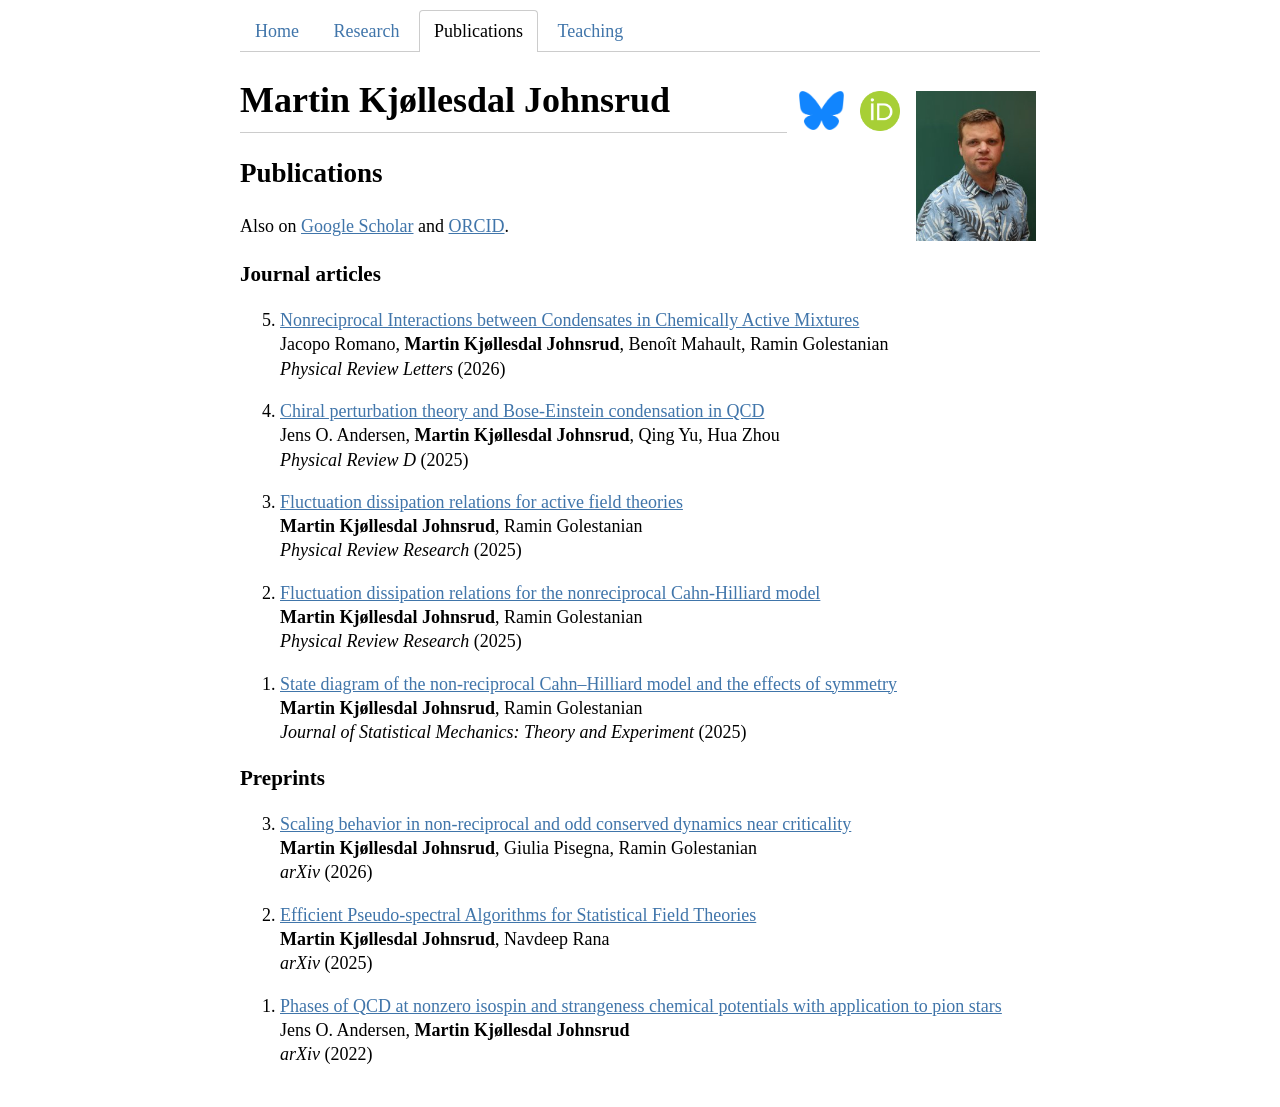
==== publications.html @ d0563165 "." ====
<!DOCTYPE html>
<html lang="en">
<head>
    <meta charset="utf-8">
    <meta name="viewport" content="width=device-width, initial-scale=1">
    <title>Publications – Martin Kjøllesdal Johnsrud</title>
    <link rel="stylesheet" href="style.css">
</head>

<body>

    <header>
        <nav>
            <a href="index.html">Home</a>
            <a href="research.html">Research</a>
            <a href="publications.html" class="active">Publications</a>
            <a href="teaching.html">Teaching</a>
        </nav>
        <h1>
        <img src="media/mkjohnsrud.jpeg" alt="Martin Kjøllesdal Johnsrud">
        <a href="https://orcid.org/0000-0001-8460-7149"><img src="media/ORCID_iD.png" alt="ORCID" style="width:40px"></a>
        <a href="https://bsky.app/profile/martinjohnsrud.bsky.social"><img src="media/Bluesky.png" alt="Bluesky" style="width:45px"></a>
        <span class="name">Martin Kjøllesdal Johnsrud</span>
        </h1>
    </header>

    <h2>Publications</h2>

    <p>
        Also on <a href="https://scholar.google.com/citations?hl=en&user=3lZ1B14AAAAJ">Google Scholar</a>
        and <a href="https://orcid.org/0000-0001-8460-7149">ORCID</a>.
    </p>

    <!-- ORCID START: generated by scripts/update_publications.py, edits here are overwritten -->
    <h3>Journal articles</h3>
    <ol class="publications" reversed>
        <li>
            <a href="https://doi.org/10.1103/mrpd-rgnx">Nonreciprocal Interactions between Condensates in Chemically Active Mixtures</a><br>
            Jacopo Romano, <b>Martin Kjøllesdal Johnsrud</b>, Benoît Mahault, Ramin Golestanian<br>
            <em>Physical Review Letters</em> (2026)
        </li>
        <li>
            <a href="https://doi.org/10.1103/PhysRevD.111.034017">Chiral perturbation theory and Bose-Einstein condensation in QCD</a><br>
            Jens O. Andersen, <b>Martin Kjøllesdal Johnsrud</b>, Qing Yu, Hua Zhou<br>
            <em>Physical Review D</em> (2025)
        </li>
        <li>
            <a href="https://doi.org/10.1103/xx4z-lj5c">Fluctuation dissipation relations for active field theories</a><br>
            <b>Martin Kjøllesdal Johnsrud</b>, Ramin Golestanian<br>
            <em>Physical Review Research</em> (2025)
        </li>
        <li>
            <a href="https://doi.org/10.1103/flzv-lq7x">Fluctuation dissipation relations for the nonreciprocal Cahn-Hilliard model</a><br>
            <b>Martin Kjøllesdal Johnsrud</b>, Ramin Golestanian<br>
            <em>Physical Review Research</em> (2025)
        </li>
        <li>
            <a href="https://doi.org/10.1088/1742-5468/ae22e9">State diagram of the non-reciprocal Cahn–Hilliard model and the effects of symmetry</a><br>
            <b>Martin Kjøllesdal Johnsrud</b>, Ramin Golestanian<br>
            <em>Journal of Statistical Mechanics: Theory and Experiment</em> (2025)
        </li>
    </ol>

    <h3>Preprints</h3>
    <ol class="publications" reversed>
        <li>
            <a href="https://arxiv.org/abs/2608.05027">Scaling behavior in non-reciprocal and odd conserved dynamics near criticality</a><br>
            <b>Martin Kjøllesdal Johnsrud</b>, Giulia Pisegna, Ramin Golestanian<br>
            <em>arXiv</em> (2026)
        </li>
        <li>
            <a href="https://arxiv.org/abs/2511.22510">Efficient Pseudo-spectral Algorithms for Statistical Field Theories</a><br>
            <b>Martin Kjøllesdal Johnsrud</b>, Navdeep Rana<br>
            <em>arXiv</em> (2025)
        </li>
        <li>
            <a href="https://arxiv.org/abs/2206.04291">Phases of QCD at nonzero isospin and strangeness chemical potentials with application to pion stars</a><br>
            Jens O. Andersen, <b>Martin Kjøllesdal Johnsrud</b><br>
            <em>arXiv</em> (2022)
        </li>
    </ol>
    <!-- ORCID END -->

</body>
</html>
---- style.css ----
body {
    margin: 10px auto 40px;
    max-width: 800px;
    line-height: 1.6;
    font-size: 18px;
    padding: 0 10px;
}

/* Justified text with hyphenation, like LaTeX */
p {
    text-align: justify;
    hyphens: auto;
}

h1, h2, h3 {
    line-height: 1.2;
}

a {
    color: rgb(64, 117, 170);
}

/* Line under the name. overflow:hidden makes it stop where the pictures begin. */
header .name {
    display: block;
    overflow: hidden;
    border-bottom: 1px solid #ccc;
    padding-bottom: 10px;
}

header img {
    display: block;
    float: right;
    margin: 8px 0 0 8px;
    padding: 4px;
    width: 120px;
}

/* Tabs */
nav {
    clear: both;
    border-bottom: 1px solid #ccc;
    margin-bottom: 1.5em;
}

nav a {
    display: inline-block;
    padding: 6px 14px;
    text-decoration: none;
    border: 1px solid transparent;
    border-bottom: none;
    border-radius: 4px 4px 0 0;
    margin-bottom: -1px;
}

nav a:hover {
    background: #f2f2f2;
}

nav a.active {
    color: inherit;
    background: white;
    border-color: #ccc;
}

/* Research directions (research/*.html) */
.direction {
    margin-bottom: 2em;
}

/* Make each direction end below its picture, so the next one starts cleanly */
.direction::after {
    content: "";
    display: block;
    clear: both;
}

.direction img {
    float: right;
    width: 240px;
    max-width: 40%;
    margin: 0 0 10px 20px;
}

/* Use <img class="left" ...> to put the picture on the left instead */
.direction img.left {
    float: left;
    margin: 0 20px 10px 0;
}

.direction p {
    line-height: 1.35;
}

/* Publication list (publications.html) */
.publications li {
    margin-bottom: 1em;
    line-height: 1.35;
}
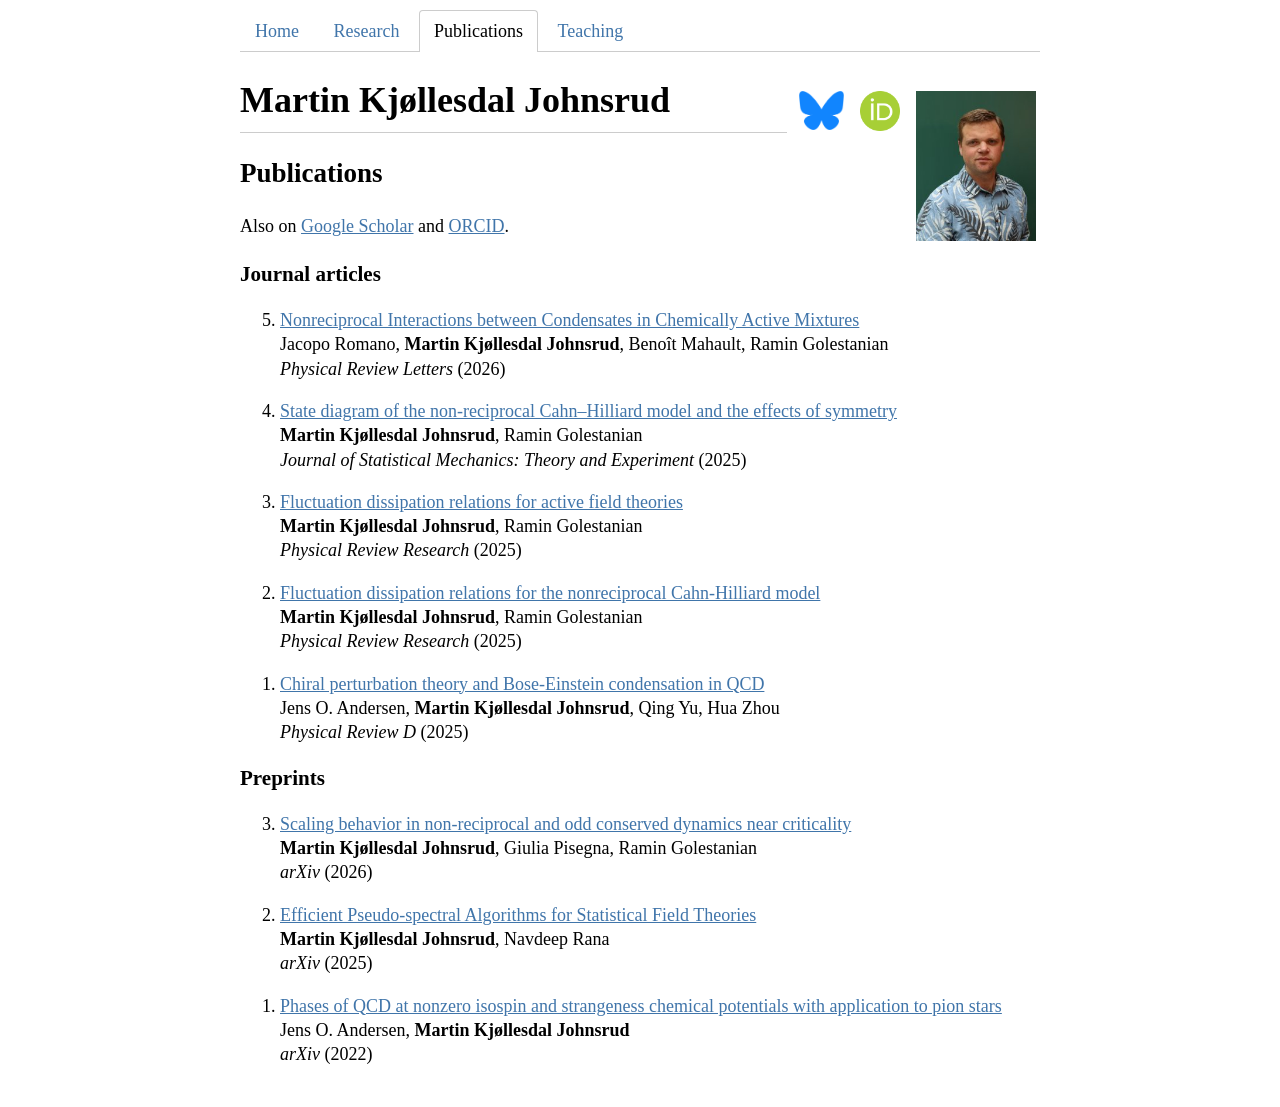
==== commit 2a700093: "Sorted publication order" ====
--- a/publications.html
+++ b/publications.html
@@ -5,6 +5,7 @@
     <meta name="viewport" content="width=device-width, initial-scale=1">
     <title>Publications – Martin Kjøllesdal Johnsrud</title>
     <link rel="stylesheet" href="style.css">
+    <link rel="icon" href="media/favicon.png?v=2">
 </head>
 
 <body>
@@ -40,9 +41,9 @@
             <em>Physical Review Letters</em> (2026)
         </li>
         <li>
-            <a href="https://doi.org/10.1103/PhysRevD.111.034017">Chiral perturbation theory and Bose-Einstein condensation in QCD</a><br>
-            Jens O. Andersen, <b>Martin Kjøllesdal Johnsrud</b>, Qing Yu, Hua Zhou<br>
-            <em>Physical Review D</em> (2025)
+            <a href="https://doi.org/10.1088/1742-5468/ae22e9">State diagram of the non-reciprocal Cahn–Hilliard model and the effects of symmetry</a><br>
+            <b>Martin Kjøllesdal Johnsrud</b>, Ramin Golestanian<br>
+            <em>Journal of Statistical Mechanics: Theory and Experiment</em> (2025)
         </li>
         <li>
             <a href="https://doi.org/10.1103/xx4z-lj5c">Fluctuation dissipation relations for active field theories</a><br>
@@ -55,9 +56,9 @@
             <em>Physical Review Research</em> (2025)
         </li>
         <li>
-            <a href="https://doi.org/10.1088/1742-5468/ae22e9">State diagram of the non-reciprocal Cahn–Hilliard model and the effects of symmetry</a><br>
-            <b>Martin Kjøllesdal Johnsrud</b>, Ramin Golestanian<br>
-            <em>Journal of Statistical Mechanics: Theory and Experiment</em> (2025)
+            <a href="https://doi.org/10.1103/PhysRevD.111.034017">Chiral perturbation theory and Bose-Einstein condensation in QCD</a><br>
+            Jens O. Andersen, <b>Martin Kjøllesdal Johnsrud</b>, Qing Yu, Hua Zhou<br>
+            <em>Physical Review D</em> (2025)
         </li>
     </ol>
 
